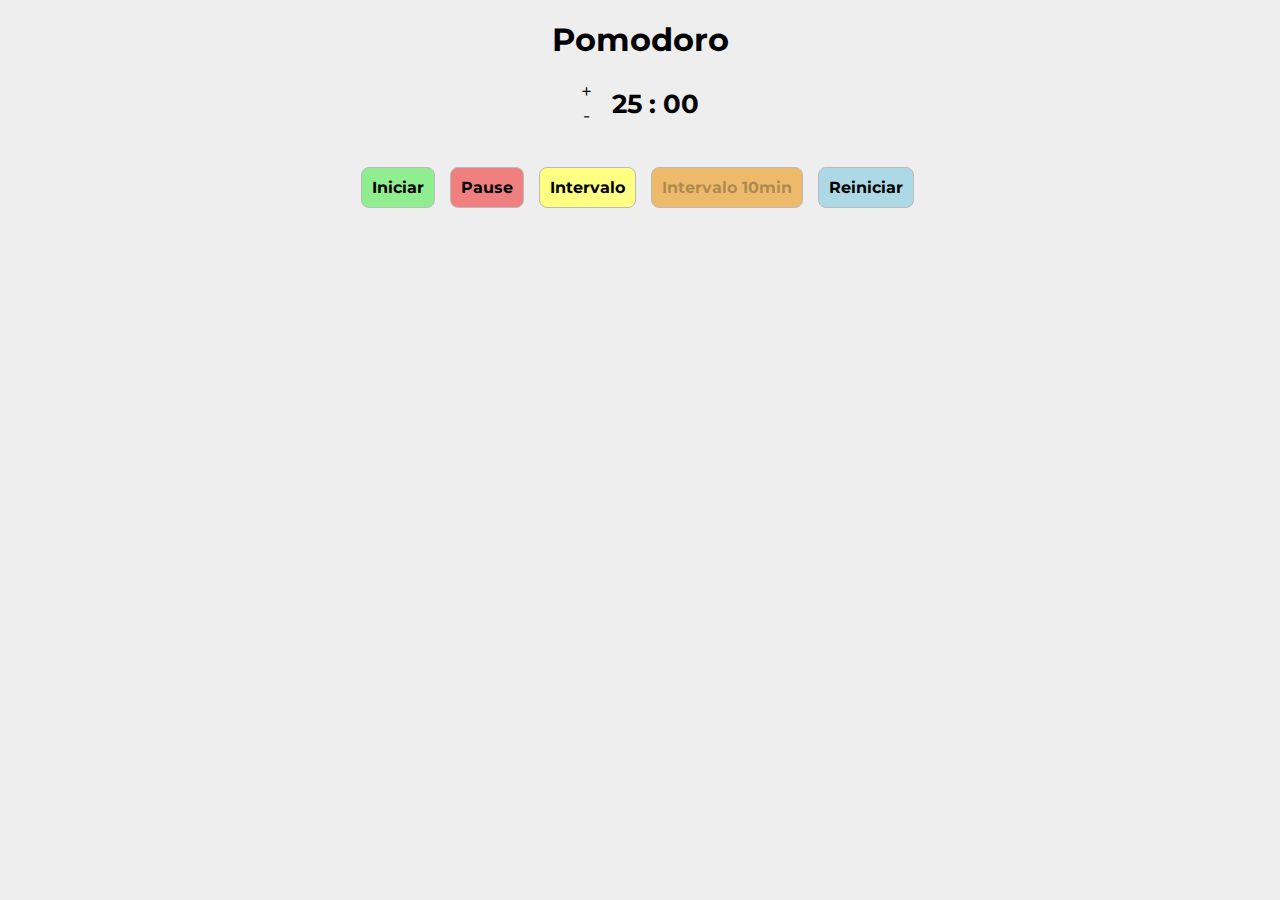
==== src/index.html @ a2b19a92 "Botão pause" ====
<!DOCTYPE html>
<html lang="pt-br">
<head>
    <meta charset="UTF-8">
    <meta name="viewport" content="width=device-width, initial-scale=1.0">
    <link rel="stylesheet" href="styles.css">
    <link rel="preconnect" href="https://fonts.gstatic.com">
    <link href="https://fonts.googleapis.com/css2?family=Montserrat&display=swap" rel="stylesheet">
    <script src="./js/main.js"></script>
    <title>Pomodoro</title>
</head>

<body onload="timer(25,0)">
    <div class="container">
      <h1 class="textoInicial">Pomodoro</h1>
        <div class="timerContainer">
            <div class="timer">
                <div class="controle">
                    <button id="mais">+</button>
                    <button id="menos">-</button>
                </div>
                
                <div class="valores">
                    <span class="minutos" id="minutos"></span>
                    <span>:</span>
                    <span class="segundos" id="segundos"></span>
                </div>
            </div>
        </div>
        <span id="mensagem"></span>
        <div class="buttonContainer">
            <button class="button" id="iniciar" value="1" onclick="iniciar()">Iniciar</button>
            <button class="button" id="pause" value="0">Pause</button>
            <button class="button" id="intervalo" value="2"  onclick="intervalo()">Intervalo</button>
            <button class="button" id="intervaloLongo" value="3" onclick="intervaloLongo()">Intervalo 10min</button>
            <button class="button" id="reiniciar"value="4">Reiniciar</button>
        </div>
        <span id="contagem"></span>
    </div>
</body>
</html>
---- src/styles.css ----
html *{
    margin: 0px;
    padding: 0px;
    background-color: #eee;
    font-family: 'Montserrat', sans-serif;
}
.container{
    text-align: center;
    padding: 20px;
}
.timerContainer{
    padding: 20px;
    font-size: 110%;
    display: flex;
    align-items: center;
    justify-content: space-around;
}
.buttonContainer{
    display: flex;
    align-items: center;
    justify-content: center;
 
}
.timer{
    display: inline-flex;
    align-items: center;
}
.button{
    padding: 10px;
    margin: 0px 10px 20px 5px;
    border-radius: 8px;
    border: #bbb 1px solid;
    font-size: 100%;
    font-weight: bold;
}
.controle{
    display: inline-flex;
    flex-direction: column;
    margin-right: 20px;
}
.valores{
    font-size: 150%;
    font-weight: bold;
}
#mensagem{
    font-family: 'Montserrat', sans-serif;
    font-size: 100%;
    font-weight: bold;
    display: block;
    text-align: center;
    margin-bottom: 20px;
}
#contagem{
    float: right;
    padding: 0px 20px;
}
#menos{
    border: none;
    padding: 0px;
    box-shadow: none;
    font-size: 110%;
}
#mais{
    border: none;
    padding: 0px;
    box-shadow: none;
    font-size: 110%;
}
#iniciar{
    background-color: lightgreen;
}
#pause{
    background-color: lightcoral;
}
#intervalo{
    background-color: rgb(255, 255, 129);
}
#intervaloLongo{
    background-color: rgb(237, 185, 107);
}
#reiniciar{
    background-color: lightblue;
}
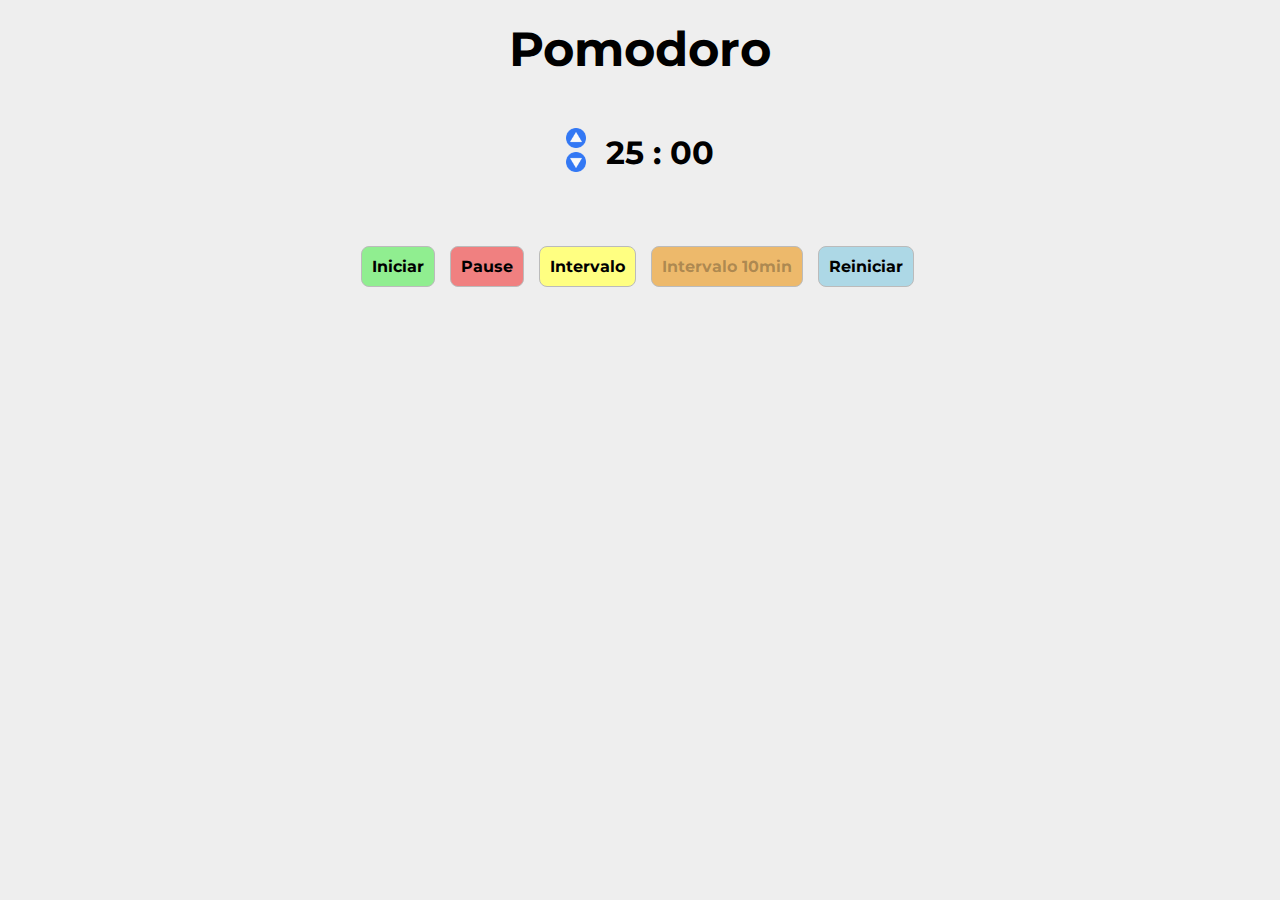
==== commit 5eb56e6d: "Inserindo imagem nos botões para aumentar e diminuir os minutos no timer" ====
--- a/src/index.html
+++ b/src/index.html
@@ -16,8 +16,8 @@
         <div class="timerContainer">
             <div class="timer">
                 <div class="controle">
-                    <button id="mais">+</button>
-                    <button id="menos">-</button>
+                    <button id="mais"><img src="./img/up-arrow.png" alt="Mais"></button>
+                    <button id="menos"><img src="./img/down-arrow.png" alt="Menos"></button>
                 </div>
                 
                 <div class="valores">
--- a/src/styles.css
+++ b/src/styles.css
@@ -10,7 +10,6 @@
 }
 .timerContainer{
     padding: 20px;
-    font-size: 110%;
     display: flex;
     align-items: center;
     justify-content: space-around;
@@ -21,9 +20,13 @@
     justify-content: center;
  
 }
+.textoInicial{
+    font-size: 300%;
+}
 .timer{
     display: inline-flex;
     align-items: center;
+    margin: 30px auto;
 }
 .button{
     padding: 10px;
@@ -38,8 +41,12 @@
     flex-direction: column;
     margin-right: 20px;
 }
+.controle img{
+    width: 20px;
+    cursor: pointer;
+}
 .valores{
-    font-size: 150%;
+    font-size: 200%;
     font-weight: bold;
 }
 #mensagem{
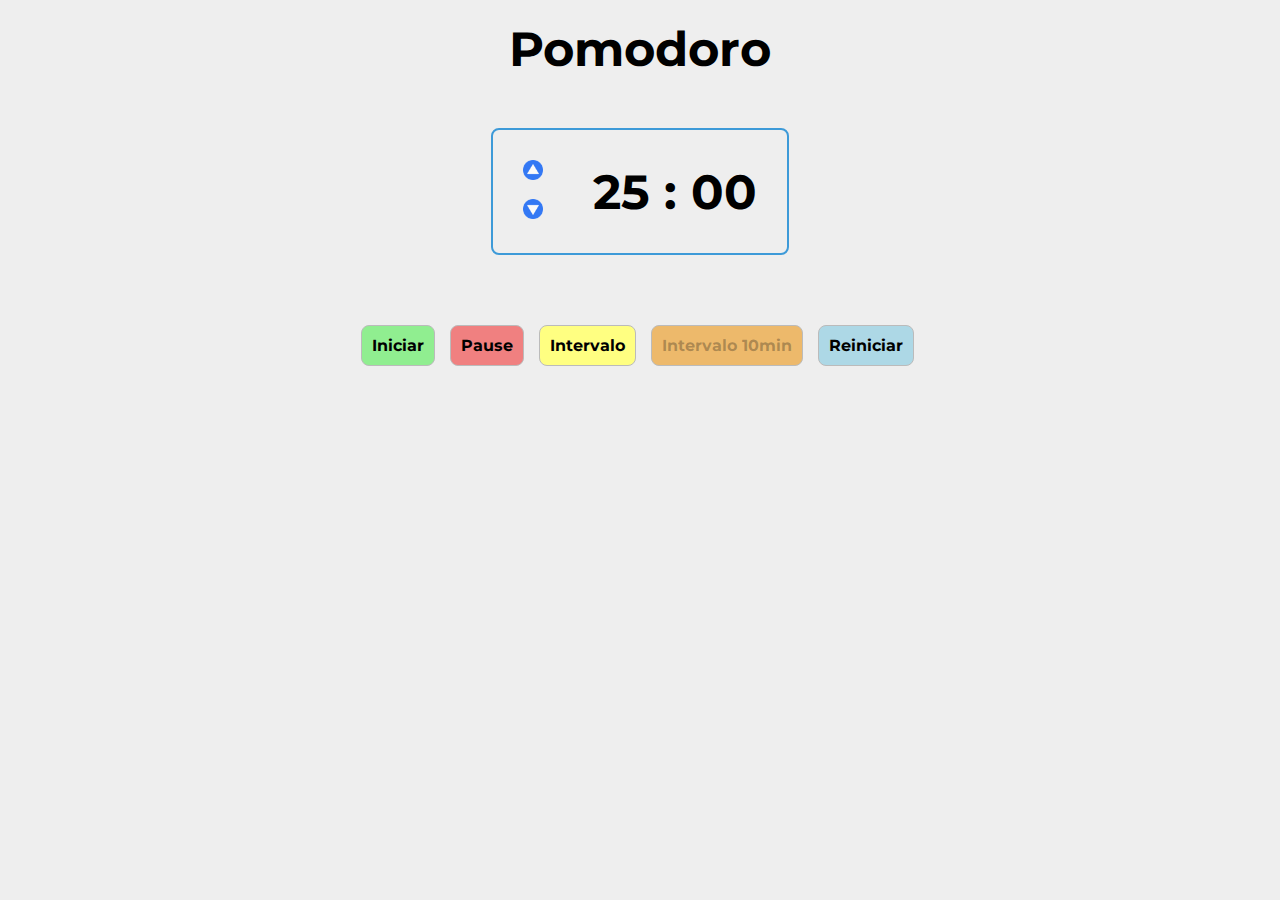
==== commit 0ae1ba67: "Estilizações e correções no timer" ====
--- a/src/index.html
+++ b/src/index.html
@@ -3,7 +3,7 @@
 <head>
     <meta charset="UTF-8">
     <meta name="viewport" content="width=device-width, initial-scale=1.0">
-    <link rel="stylesheet" href="styles.css">
+    <link rel="stylesheet" href="../style/styles.css">
     <link rel="preconnect" href="https://fonts.gstatic.com">
     <link href="https://fonts.googleapis.com/css2?family=Montserrat&display=swap" rel="stylesheet">
     <script src="./js/main.js"></script>
--- a/style/styles.css
+++ b/style/styles.css
@@ -0,0 +1,96 @@
+html *{
+    margin: 0px;
+    padding: 0px;
+    background-color: #eee;
+    font-family: 'Montserrat', sans-serif;
+}
+.container{
+    text-align: center;
+    padding: 20px;
+}
+.timerContainer{
+    padding: 20px;
+    display: flex;
+    align-items: center;
+    justify-content: space-around;
+}
+.buttonContainer{
+    display: flex;
+    align-items: center;
+    justify-content: center;
+ 
+}
+.textoInicial{
+    font-size: 300%;
+}
+.timer{
+    display: inline-flex;
+    align-items: center;
+    margin: 30px auto;
+    border: rgb(61, 154, 216) 2px solid;
+    border-radius: 8px;
+    padding: 30px;
+}
+.button{
+    padding: 10px;
+    margin: 0px 10px 20px 5px;
+    border-radius: 8px;
+    border: #bbb 1px solid;
+    font-size: 100%;
+    font-weight: bold;
+    cursor: pointer;
+}
+.controle{
+    display: inline-flex;
+    flex-direction: column;
+    margin-right: 50px;
+}
+.controle img{
+    width: 20px;
+    cursor: pointer;
+}
+.valores{
+    font-size: 300%;
+    font-weight: bold;
+    border-color: darkcyan;
+}
+#mensagem{
+    font-family: 'Montserrat', sans-serif;
+    font-size: 100%;
+    font-weight: bold;
+    display: block;
+    text-align: center;
+    margin-bottom: 20px;
+}
+#contagem{
+    float: right;
+    padding: 0px 20px;
+}
+#menos{
+    border: none;
+    padding: 0px;
+    box-shadow: none;
+    font-size: 110%;
+}
+#mais{
+    border: none;
+    padding: 0px;
+    box-shadow: none;
+    font-size: 110%;
+    margin-bottom: 15px;
+}
+#iniciar{
+    background-color: lightgreen;
+}
+#pause{
+    background-color: lightcoral;
+}
+#intervalo{
+    background-color: rgb(255, 255, 129);
+}
+#intervaloLongo{
+    background-color: rgb(237, 185, 107);
+}
+#reiniciar{
+    background-color: lightblue;
+}
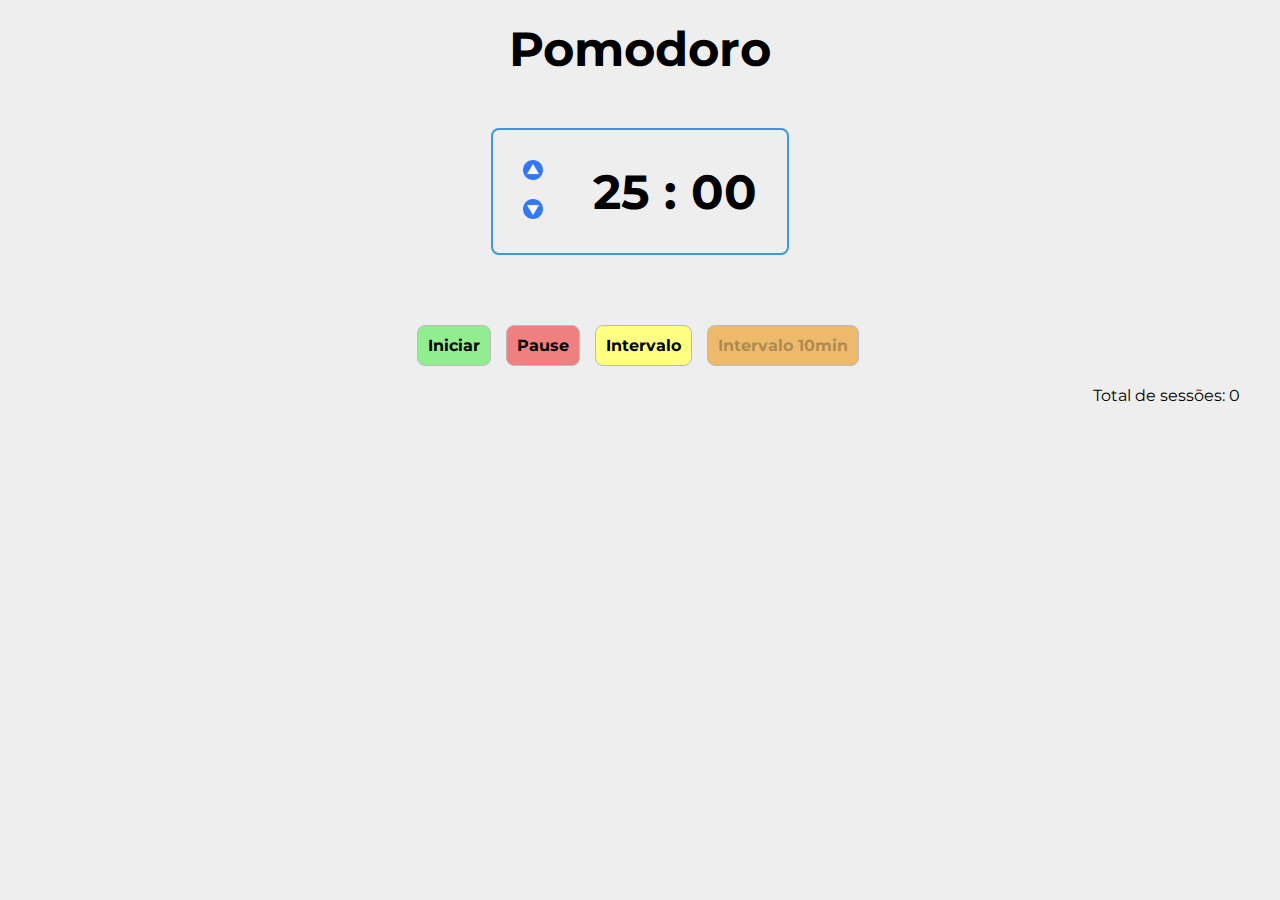
==== commit 3fb2043e: "Correções no timer e remoção do botão para reiniciar" ====
--- a/src/index.html
+++ b/src/index.html
@@ -3,7 +3,7 @@
 <head>
     <meta charset="UTF-8">
     <meta name="viewport" content="width=device-width, initial-scale=1.0">
-    <link rel="stylesheet" href="../style/styles.css">
+    <link rel="stylesheet" href="./style/styles.css">
     <link rel="preconnect" href="https://fonts.gstatic.com">
     <link href="https://fonts.googleapis.com/css2?family=Montserrat&display=swap" rel="stylesheet">
     <script src="./js/main.js"></script>
@@ -33,7 +33,7 @@
             <button class="button" id="pause" value="0">Pause</button>
             <button class="button" id="intervalo" value="2"  onclick="intervalo()">Intervalo</button>
             <button class="button" id="intervaloLongo" value="3" onclick="intervaloLongo()">Intervalo 10min</button>
-            <button class="button" id="reiniciar"value="4">Reiniciar</button>
+        <!-- <button class="button" id="reiniciar"value="4">Reiniciar</button> -->   
         </div>
         <span id="contagem"></span>
     </div>
--- a/src/style/styles.css
+++ b/src/style/styles.css
@@ -0,0 +1,97 @@
+html *{
+    margin: 0px;
+    padding: 0px;
+    background-color: #eee;
+    font-family: 'Montserrat', sans-serif;
+}
+.container{
+    text-align: center;
+    padding: 20px;
+}
+.timerContainer{
+    padding: 20px;
+    display: flex;
+    align-items: center;
+    justify-content: space-around;
+}
+.buttonContainer{
+    display: flex;
+    align-items: center;
+    justify-content: center;
+ 
+}
+.textoInicial{
+    font-size: 300%;
+}
+.timer{
+    display: inline-flex;
+    align-items: center;
+    margin: 30px auto;
+    border: rgb(61, 154, 216) 2px solid;
+    border-radius: 8px;
+    padding: 30px;
+}
+.button{
+    padding: 10px;
+    margin: 0px 10px 20px 5px;
+    border-radius: 8px;
+    border: #bbb 1px solid;
+    font-size: 100%;
+    font-weight: bold;
+    cursor: pointer;
+    outline: none;
+}
+.controle{
+    display: inline-flex;
+    flex-direction: column;
+    margin-right: 50px;
+}
+.controle img{
+    width: 20px;
+    cursor: pointer;
+}
+.valores{
+    font-size: 300%;
+    font-weight: bold;
+    border-color: darkcyan;
+}
+#mensagem{
+    font-family: 'Montserrat', sans-serif;
+    font-size: 100%;
+    font-weight: bold;
+    display: block;
+    text-align: center;
+    margin-bottom: 20px;
+}
+#contagem{
+    float: right;
+    padding: 0px 20px;
+}
+#menos{
+    border: none;
+    padding: 0px;
+    box-shadow: none;
+    font-size: 110%;
+}
+#mais{
+    border: none;
+    padding: 0px;
+    box-shadow: none;
+    font-size: 110%;
+    margin-bottom: 15px;
+}
+#iniciar{
+    background-color: lightgreen;
+}
+#pause{
+    background-color: lightcoral;
+}
+#intervalo{
+    background-color: rgb(255, 255, 129);
+}
+#intervaloLongo{
+    background-color: rgb(237, 185, 107);
+}
+#reiniciar{
+    background-color: lightblue;
+}
